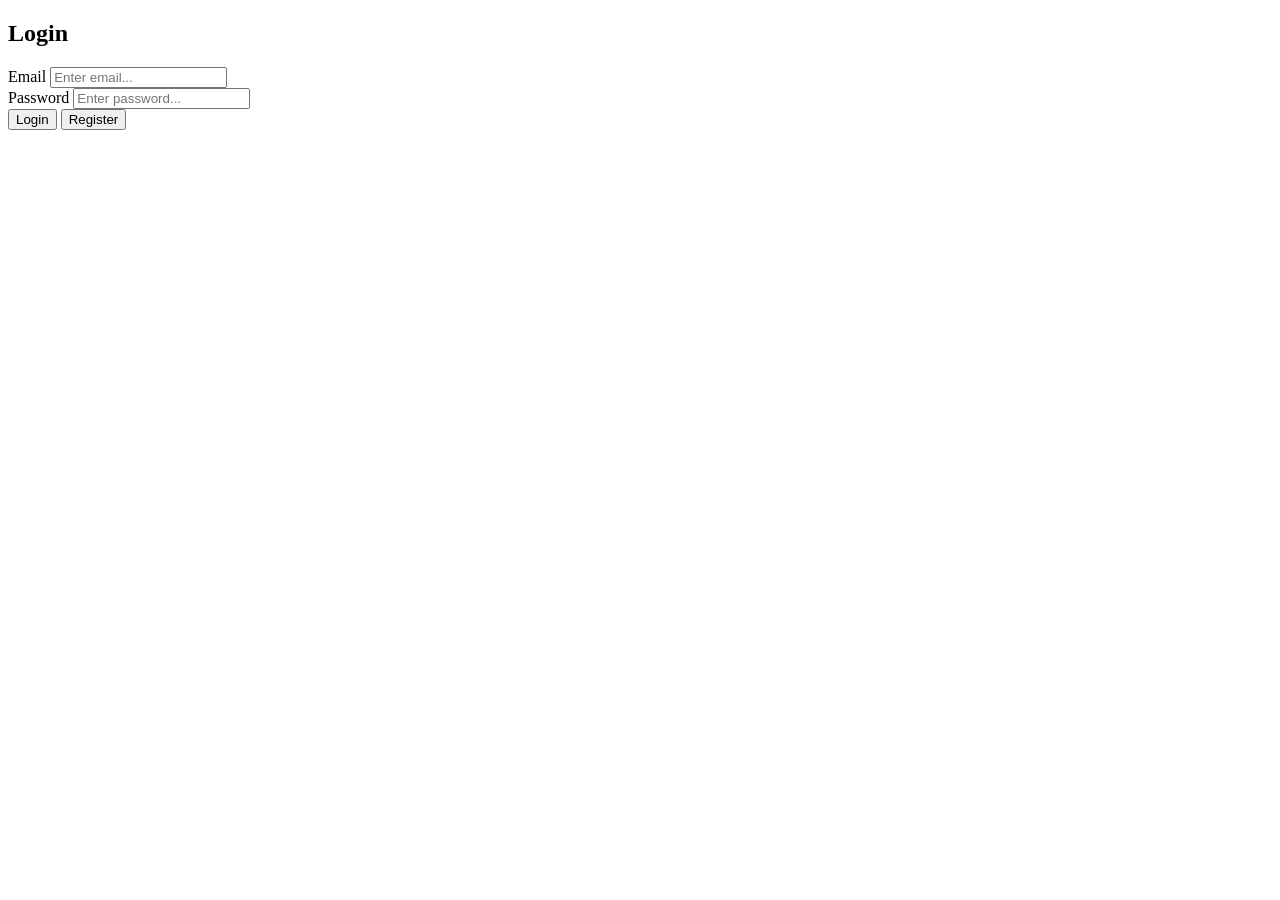
==== login.html @ 74829fd8 "upload file" ====
<!DOCTYPE html>
<html lang="vi">
<head>
  <meta charset="UTF-8">
  <meta name="viewport" content="width=device-width, initial-scale=1.0">
  <title>Login to Firebase</title>
  <link rel="stylesheet" href="style1.css">
</head>
<body>
  <div class="login-container">
    <h2>Login</h2>
    <form id="loginForm">
      <div class="input-group">
        <label for="email">Email</label>
        <input type="email" id="email" required placeholder="Enter email...">
      </div>
      <div class="input-group">
        <label for="password">Password</label>
        <input type="password" id="password" required placeholder="Enter password...">
      </div>
      <button id="loginBtn"  type="submit">Login</button>

      <button type="register">Register</button>
    </form>
    <p id="message"></p>
  </div>

  <script>
    const loginBtn = document.getElementById("loginBtn")
    loginBtn.addEventListener("click", (e)=>{
        e.preventDefault()
        const email=document.getElementById("email").value;
        const password=document.getElementById("password").value
        console.log("Đăng nhập")
        console.log(email+password)

        if (email =="user01@gmail.com" && password =="r123")
        {
          console.log("Đăng nhập thành công")
          window.location.href="ss15.html"
        }
        else{
          alert("Vui lòng kiểm tra username và password")
        }
    })
  </script>
</body>
</html>
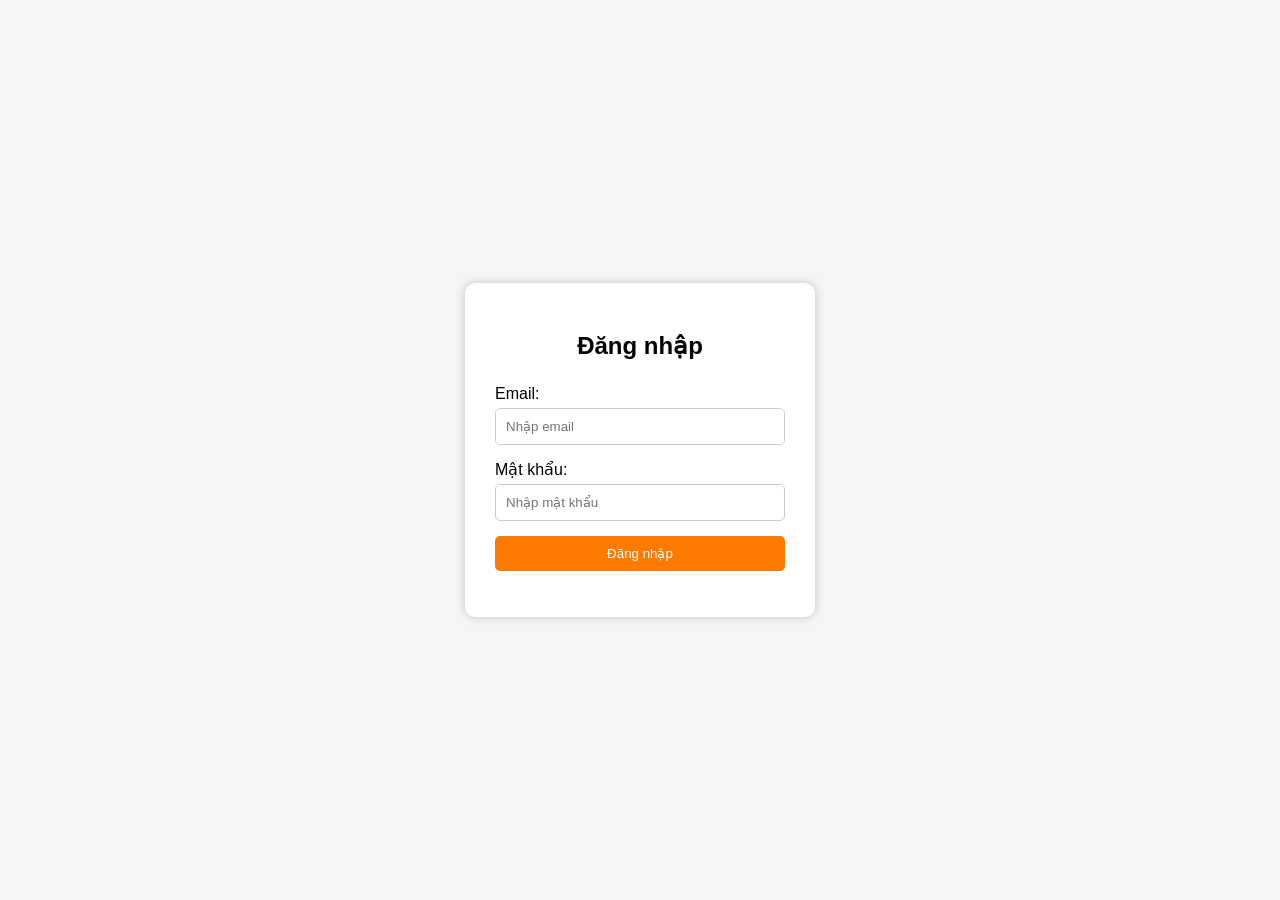
==== commit 3cc2733f: "upload home+login" ====
--- a/login.html
+++ b/login.html
@@ -1,48 +1,46 @@
 <!DOCTYPE html>
 <html lang="vi">
 <head>
-  <meta charset="UTF-8">
-  <meta name="viewport" content="width=device-width, initial-scale=1.0">
-  <title>Login to Firebase</title>
-  <link rel="stylesheet" href="style1.css">
+    <meta charset="UTF-8">
+    <meta name="viewport" content="width=device-width, initial-scale=1.0">
+    <title>Đăng nhập</title>
+    <link rel="stylesheet" href="login.css">
 </head>
+
 <body>
-  <div class="login-container">
-    <h2>Login</h2>
-    <form id="loginForm">
-      <div class="input-group">
-        <label for="email">Email</label>
-        <input type="email" id="email" required placeholder="Enter email...">
-      </div>
-      <div class="input-group">
-        <label for="password">Password</label>
-        <input type="password" id="password" required placeholder="Enter password...">
-      </div>
-      <button id="loginBtn"  type="submit">Login</button>
 
-      <button type="register">Register</button>
-    </form>
-    <p id="message"></p>
-  </div>
+    <div class="login-box">
+        <h2>Đăng nhập</h2>
 
-  <script>
-    const loginBtn = document.getElementById("loginBtn")
-    loginBtn.addEventListener("click", (e)=>{
-        e.preventDefault()
-        const email=document.getElementById("email").value;
-        const password=document.getElementById("password").value
-        console.log("Đăng nhập")
-        console.log(email+password)
+        <form onsubmit="login(event)">
+            <label>Email:</label>
+            <input type="email" id="email" placeholder="Nhập email">
 
-        if (email =="user01@gmail.com" && password =="r123")
-        {
-          console.log("Đăng nhập thành công")
-          window.location.href="ss15.html"
+            <label>Mật khẩu:</label>
+            <input type="password" id="password" placeholder="Nhập mật khẩu">
+
+            <button type="submit">Đăng nhập</button>
+
+            <p id="message"></p>
+        </form>
+    </div>
+
+    <script>
+        function login(event) {
+            event.preventDefault();
+
+            let email = document.getElementById("email").value;
+            let password = document.getElementById("password").value;
+            let message = document.getElementById("message");
+
+            if (email === "user123@gmail.com" && password === "user123") {
+                window.location.href = "index.html";
+            } else {
+                message.innerHTML = "Email hoặc mật khẩu không đúng!";
+                message.style.color = "red";
+            }
         }
-        else{
-          alert("Vui lòng kiểm tra username và password")
-        }
-    })
-  </script>
+    </script>
+
 </body>
 </html>
--- a/login.css
+++ b/login.css
@@ -0,0 +1,65 @@
+/* Reset */
+
+* {
+    box-sizing: border-box;
+}
+
+body {
+    margin: 0;
+    font-family: Arial, sans-serif;
+    background-color: #f5f5f5;
+
+    display: flex;
+    justify-content: center;
+    align-items: center;
+    height: 100vh;
+}
+
+.login-box {
+    width: 350px;
+    background-color: white;
+    padding: 30px;
+    border-radius: 10px;
+    box-shadow: 0 0 10px rgba(0, 0, 0, 0.2);
+}
+
+.login-box h2 {
+    text-align: center;
+    margin-bottom: 25px;
+}
+
+.login-box label {
+    display: block;
+    margin-bottom: 5px;
+}
+
+.login-box input {
+    width: 100%;
+    padding: 10px;
+    margin-bottom: 15px;
+    border: 1px solid #ccc;
+    border-radius: 5px;
+}
+
+.login-box button {
+    width: 100%;
+    padding: 10px;
+    background-color: #ff7a00;
+    color: white;
+    border: none;
+    border-radius: 5px;
+    cursor: pointer;
+}
+
+.login-box button:hover {
+    background-color: #e66d00;
+}
+
+.login-box p {
+    text-align: center;
+}
+
+.login-box a {
+    color: #ff7a00;
+    text-decoration: none;
+}
